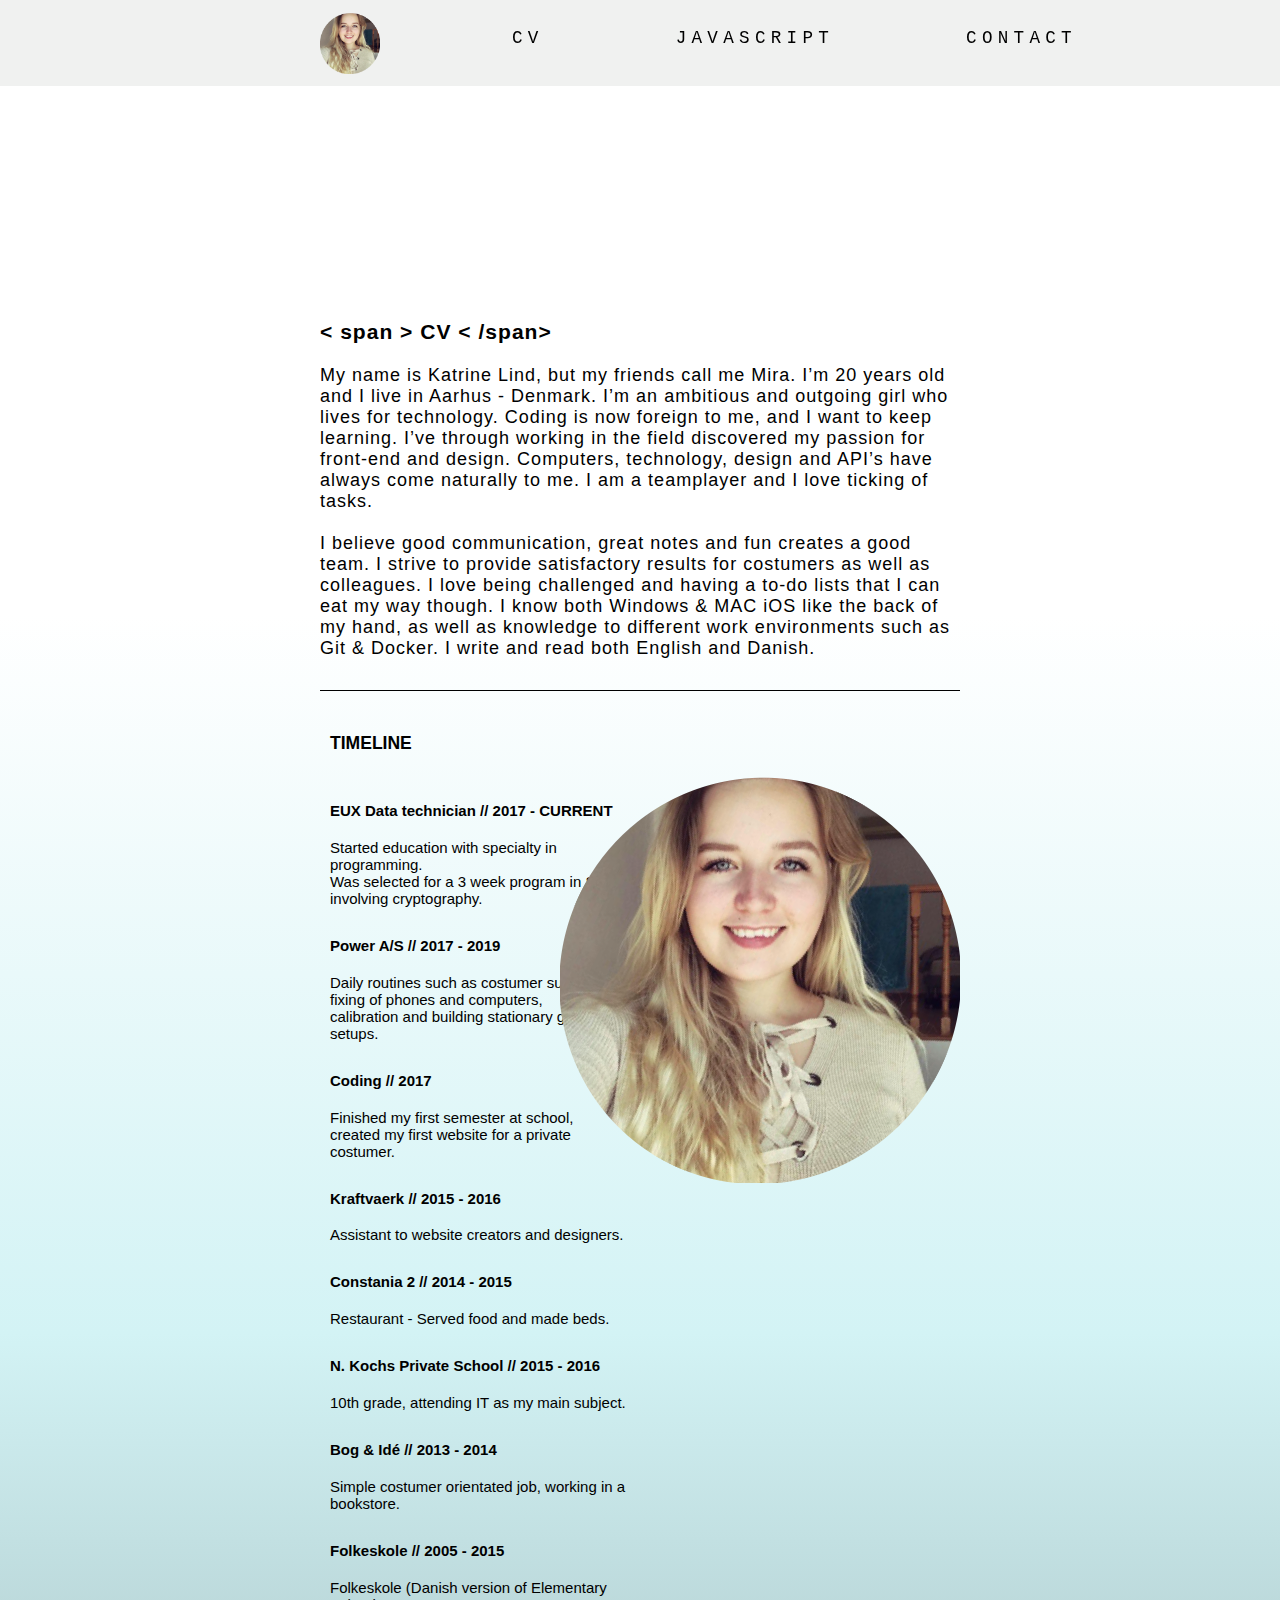
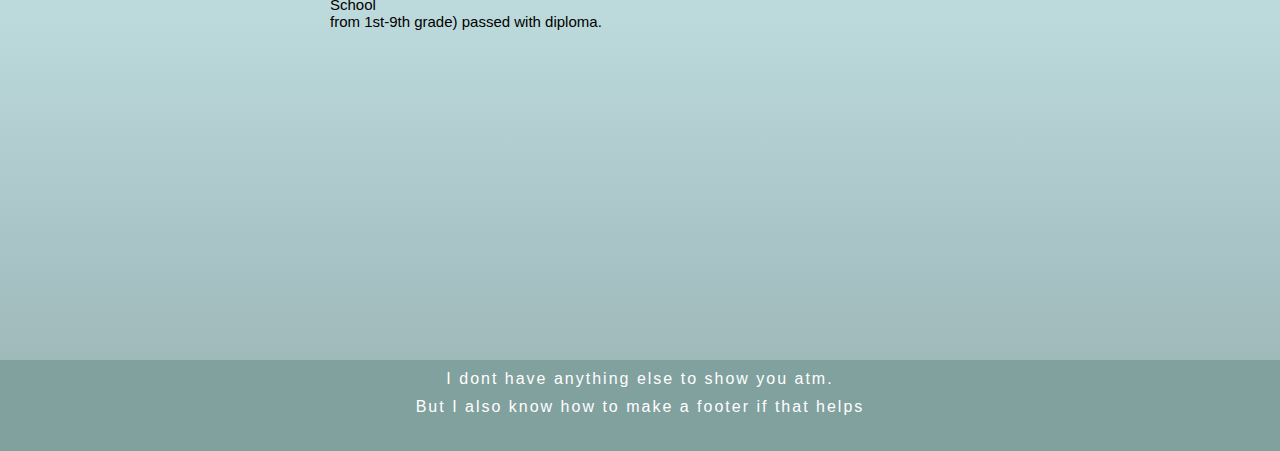
==== cv.html @ 9c689fbd "Add files via upload" ====
<!DOCTYPE html>
<html>
<head>
	<title>CV</title>
	<link rel="stylesheet" type="text/css" href="stylesheet.css">
	<style type="text/css"> body {background: linear-gradient(white 30%, #d3f3f5 ,#98b1b3 ); </style>
</head>
<body>

<div class="header" id="nav"">
		<span id="navText"><a href="index.html"><img src="pb.png" class="navImg" align="middle"></a></span>
		<span id="navText"><a href="cv.html">CV</a></span>
		<span id="navText"><a href="index.html">JAVASCRIPT</a></span>
		<span id="navText"><a href="index.html">CONTACT</a></span>
	</div>

<div class="cv">
	<div id="cvfirst">
	<span id="cvIntro">
		<p> <h3>< span > CV < /span></h3> 
			My name is Katrine Lind, but my friends call me Mira. I’m 20 years old and I live in Aarhus - Denmark. I’m an ambitious and outgoing girl who lives for technology. Coding is now foreign to me, and I want to keep learning. I’ve through working in the field discovered my passion for front-end and design. Computers, technology, design and API’s have always come naturally to me. I am a teamplayer and I love ticking of tasks. <br><br>
			I believe good communication, great notes and fun creates a good team. I strive to provide satisfactory results for costumers as well as colleagues. 
			I love being challenged and having a to-do lists that I can eat my way though. I know both Windows & MAC iOS like the back of my hand, as well as knowledge to different work environments such as Git & Docker. I write and read both English and Danish.
</p>
	</span>
</div>
	<span id="cvInfo">
		<ul id="cvInfo">
			<li><h3>TIMELINE</h3></li>
			<span id="cvImg"><img src="pb.png" id="cvImg" class="middle"></span>
			<li><h4>EUX Data technician  //  2017 - CURRENT </h4>Started education with specialty in programming.<br> Was selected for a 3 week program in Spain involving cryptography.</li>
			<li><h4>Power A/S  //  2017 - 2019 </h4>Daily routines such as costumer support, fixing of phones and computers, <br>calibration and building stationary gaming setups.</li>
			<li><h4>Coding //  2017 </h4>Finished my first semester at school,<br> created my first website for a private costumer. </li>
			<li><h4>Kraftvaerk //  2015 - 2016 </h4>Assistant to website creators and designers.</li>
			<li><h4>Constania  2 //  2014 - 2015 </h4>Restaurant - Served food and made beds.</li>
			<li><h4>N. Kochs Private School  //  2015 - 2016 </h4>10th grade, attending IT as my main subject.</li>
			<li><h4>Bog & Idé  //  2013 - 2014 </h4>Simple costumer orientated job, working in a bookstore.</li>
			<li><h4>Folkeskole //  2005 - 2015 </h4>Folkeskole (Danish version of Elementary School <br>from 1st-9th grade) passed with diploma.</li>
		</ul>
	</span>
</div>

<div class="footer">
	<span>
		<ul class="footer">
			<li class="lifooter">I dont have anything else to show you atm.</li>
			<li class="lifooter">But I also know how to make a footer if that helps</li>
		</ul>

	</span>
</div>
</body>
</html>
---- stylesheet.css ----
html {
	scroll-behavior: smooth;
}

body {
	margin: 0px;
}

a {
	text-decoration: none;
	color: black;
}

.header {
	padding: 1%;
	background-color: rgba(225, 227, 225, 0.5);
	padding-left: 20%;
	position: fixed;
  	top: 0;
  	width: 100%
}

#navText {
	font-family: monospace, serif;
	font-size: 110%;
	float: center;
	text-align: center;
	padding: 5%;
	font-weight: 400;
	letter-spacing: 0.3em;
}

@keyframes navText{
  0%   { width : 0; }
  100% { width: 100%; }
}
#navText {
  position: relative;
}
#navtext::after {
  content: ' ';
  position: absolute;
  top: 50%;
  left: 0;
  width: 100%;
  height: 1px;
  background: black;
  animation-name: strike;
  animation-duration: 4s;
  animation-timing-function: linear;
  animation-iteration-count: 1;
  animation-fill-mode: forwards; 
}

.navImg {
	width: 100%;
	max-width: 60px;
	height: auto;
}

.topPageImg {
	margin: 6%;
	width: 100%;
	max-width: 325px;
}

#topPage {
	background: linear-gradient(-175deg, #fff 0%, #fff 50%, black 50%, black 100%);
  	padding-bottom: 11em;
  	margin-top: 10em;
}

#topPageText {
	font-family: sans-serif;
	margin-top: 10em;
	position: absolute;
	right: 10%;
}

#topPageFirst {
	font-size: 20px;
}

#startBtn {
	border: none;
	padding: 0px;
	height: 550px;
}

#myCanvas {
	cursor: none;
	background-color: #43505b;
	display: none;
    left: 0;
    right: 0;
    margin:auto;
}

#game {
	background-color: black;
	width: 100%;
    text-align:center;
}

.howToSnake {
	margin-left: auto;
	margin-right: auto;
	width: 50%;
	display: block;
	padding-top: 50px;
	padding-bottom: 8%;
}

#googleMap {
		background: linear-gradient(160deg, black 0%, black 50%, #fff 50%, #fff 100%);
}

#googleMapPic {
	max-width: 500px;
	padding: 5%;
	border-radius: 30%;
	margin-right: 18em;
}

#googleMapText {
	margin-top: 18em;
	font-family: sans-serif;
	position: absolute;
	border-left: 1px solid black;
	padding-left: 20em;
}

ul, li {
	list-style-type: none;
	padding: 5px;
}

.content {
  padding: 16px;
}

.sticky {
  position: fixed;
  top: 0;
  width: 100%
}

.sticky,  {
	color: white;
}

.cv {
	margin: 20em;
}

#cvIntro {
	letter-spacing: 1px;
	font-weight: 400;
	font-family: sans-serif;
	font-size: 18px;
}

#cvfirst {
	border-bottom: solid 1px;
	padding-bottom: 2%;
}

#cvInfo {
	max-width: 50%;
	font-size: 15px;
	font-family: sans-serif;
}

#cvImg {
	position: absolute;
	right: 25%;
}

.footer {
	margin-top: 5%;
	background: #81a19e;
	color: white;
	margin-bottom: 0px;
	position: sticky;
	padding-bottom: 15px;
}

.lifooter {
	text-align: center;
	font-family: sans-serif;
	letter-spacing: 2px;

}
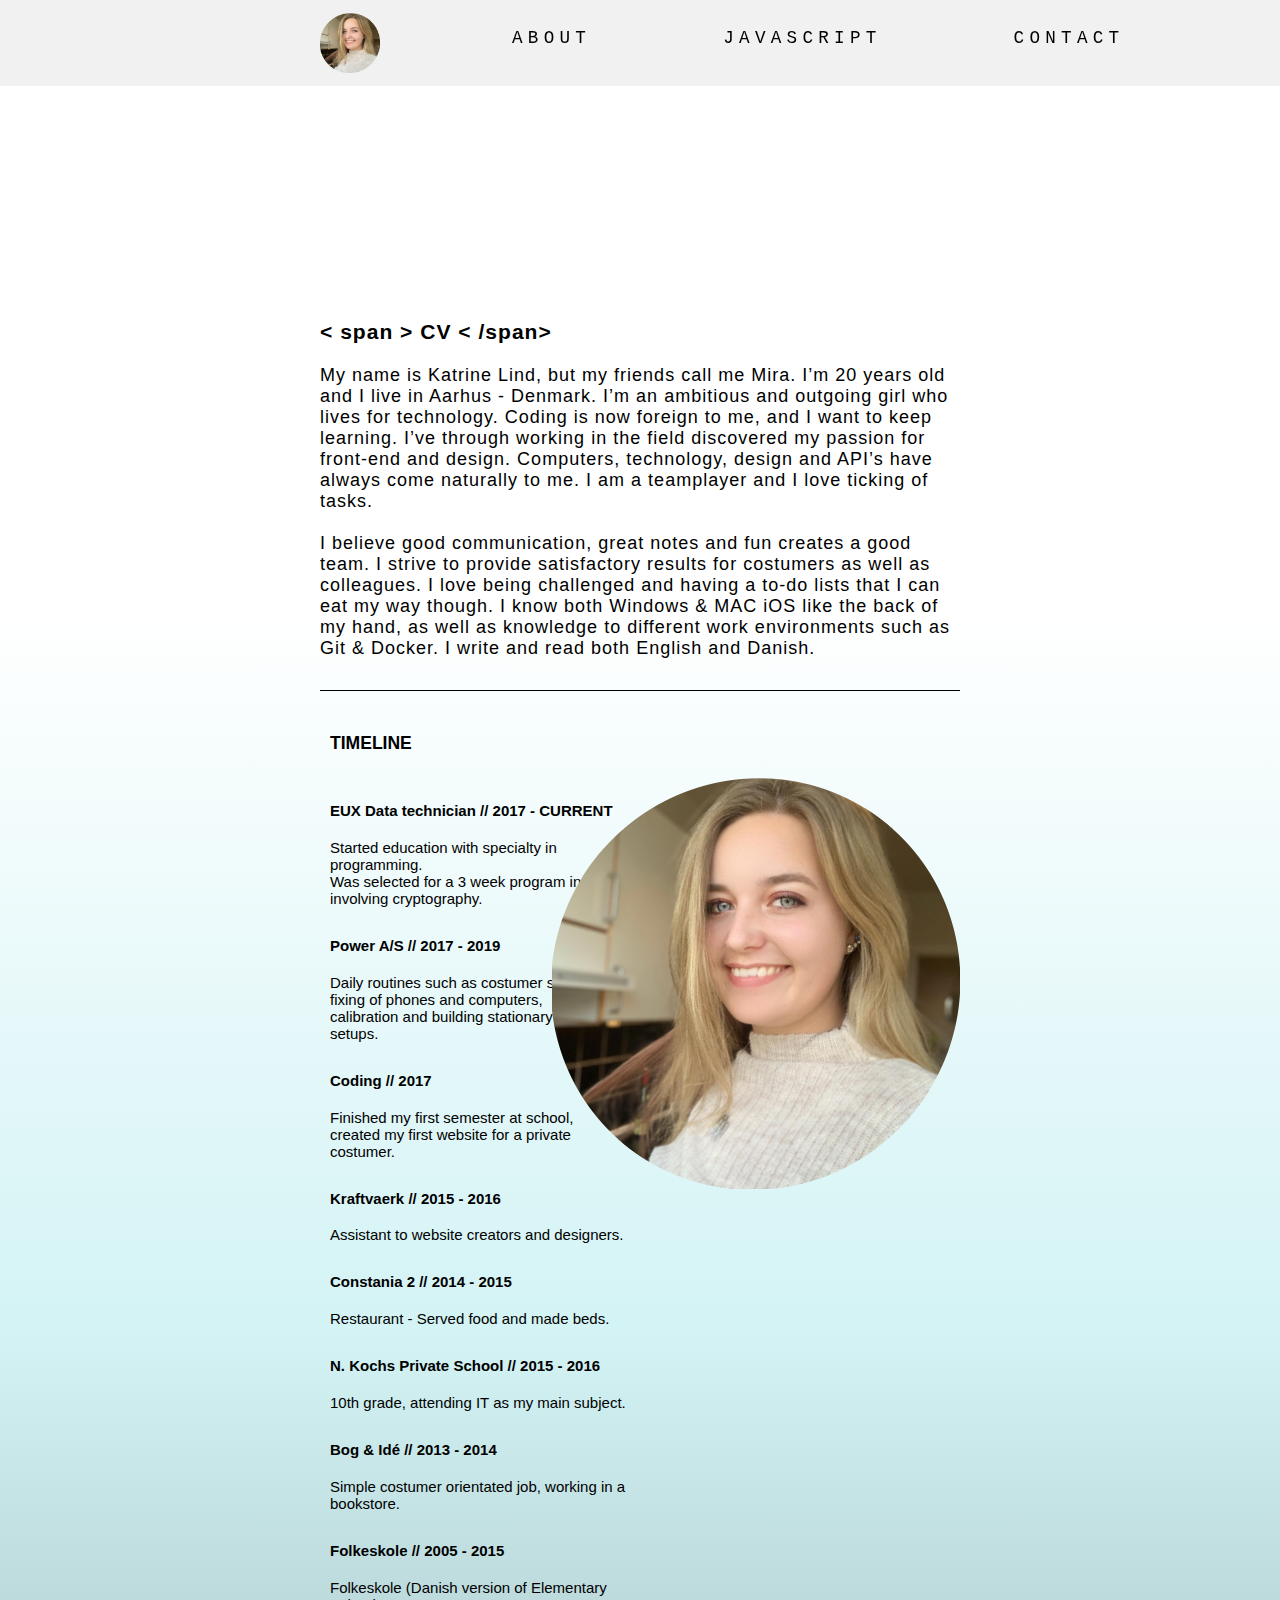
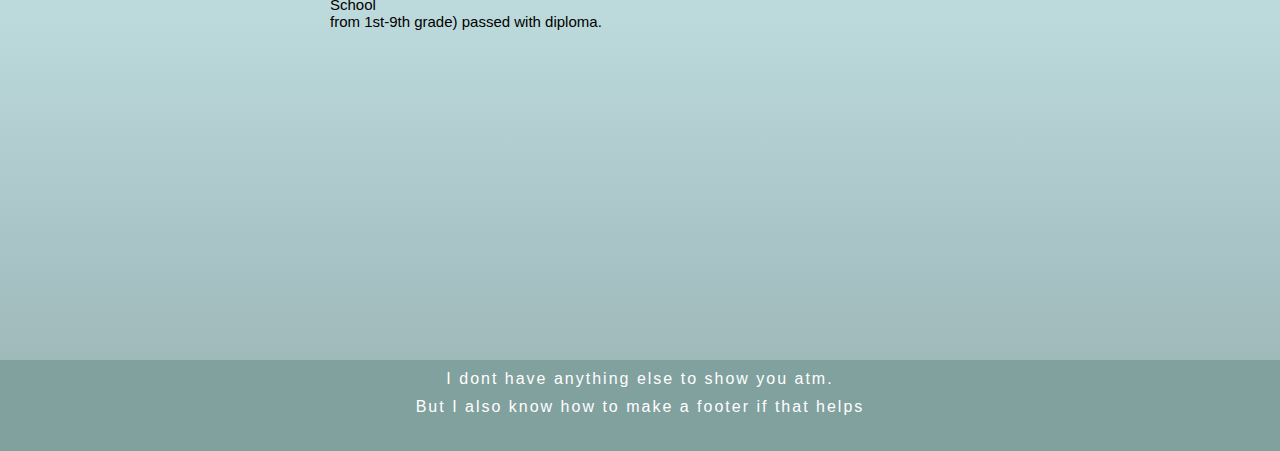
==== commit a49952da: "Update cv.html" ====
--- a/cv.html
+++ b/cv.html
@@ -9,7 +9,7 @@
 
 <div class="header" id="nav"">
 		<span id="navText"><a href="index.html"><img src="pb.png" class="navImg" align="middle"></a></span>
-		<span id="navText"><a href="cv.html">CV</a></span>
+		<span id="navText"><a href="cv.html">ABOUT</a></span>
 		<span id="navText"><a href="index.html">JAVASCRIPT</a></span>
 		<span id="navText"><a href="index.html">CONTACT</a></span>
 	</div>
@@ -50,4 +50,4 @@
 	</span>
 </div>
 </body>
-</html>+</html>
--- a/stylesheet.css
+++ b/stylesheet.css
@@ -30,27 +30,6 @@
 	letter-spacing: 0.3em;
 }
 
-@keyframes navText{
-  0%   { width : 0; }
-  100% { width: 100%; }
-}
-#navText {
-  position: relative;
-}
-#navtext::after {
-  content: ' ';
-  position: absolute;
-  top: 50%;
-  left: 0;
-  width: 100%;
-  height: 1px;
-  background: black;
-  animation-name: strike;
-  animation-duration: 4s;
-  animation-timing-function: linear;
-  animation-iteration-count: 1;
-  animation-fill-mode: forwards; 
-}
 
 .navImg {
 	width: 100%;
@@ -65,7 +44,7 @@
 }
 
 #topPage {
-	background: linear-gradient(-175deg, #fff 0%, #fff 50%, black 50%, black 100%);
+	background: linear-gradient(-175deg, #fff 0%, #fff 50%, #bacae3 50%, #bacae3 100%);
   	padding-bottom: 11em;
   	margin-top: 10em;
 }
@@ -85,6 +64,12 @@
 	border: none;
 	padding: 0px;
 	height: 550px;
+	transition: 0.3s;
+	border-radius: 50%;
+}
+
+#startBtn:hover {
+	border-radius: 10%;
 }
 
 #myCanvas {
@@ -97,7 +82,7 @@
 }
 
 #game {
-	background-color: black;
+	background: linear-gradient(#bacae3, #636c7a);
 	width: 100%;
     text-align:center;
 }
@@ -112,7 +97,7 @@
 }
 
 #googleMap {
-		background: linear-gradient(160deg, black 0%, black 50%, #fff 50%, #fff 100%);
+		background: linear-gradient(160deg, #636c7a 0%, #636c7a 50%, #fff 50%, #fff 100%);
 }
 
 #googleMapPic {
@@ -191,8 +176,3 @@
 	letter-spacing: 2px;
 
 }
-
-
-
-
-
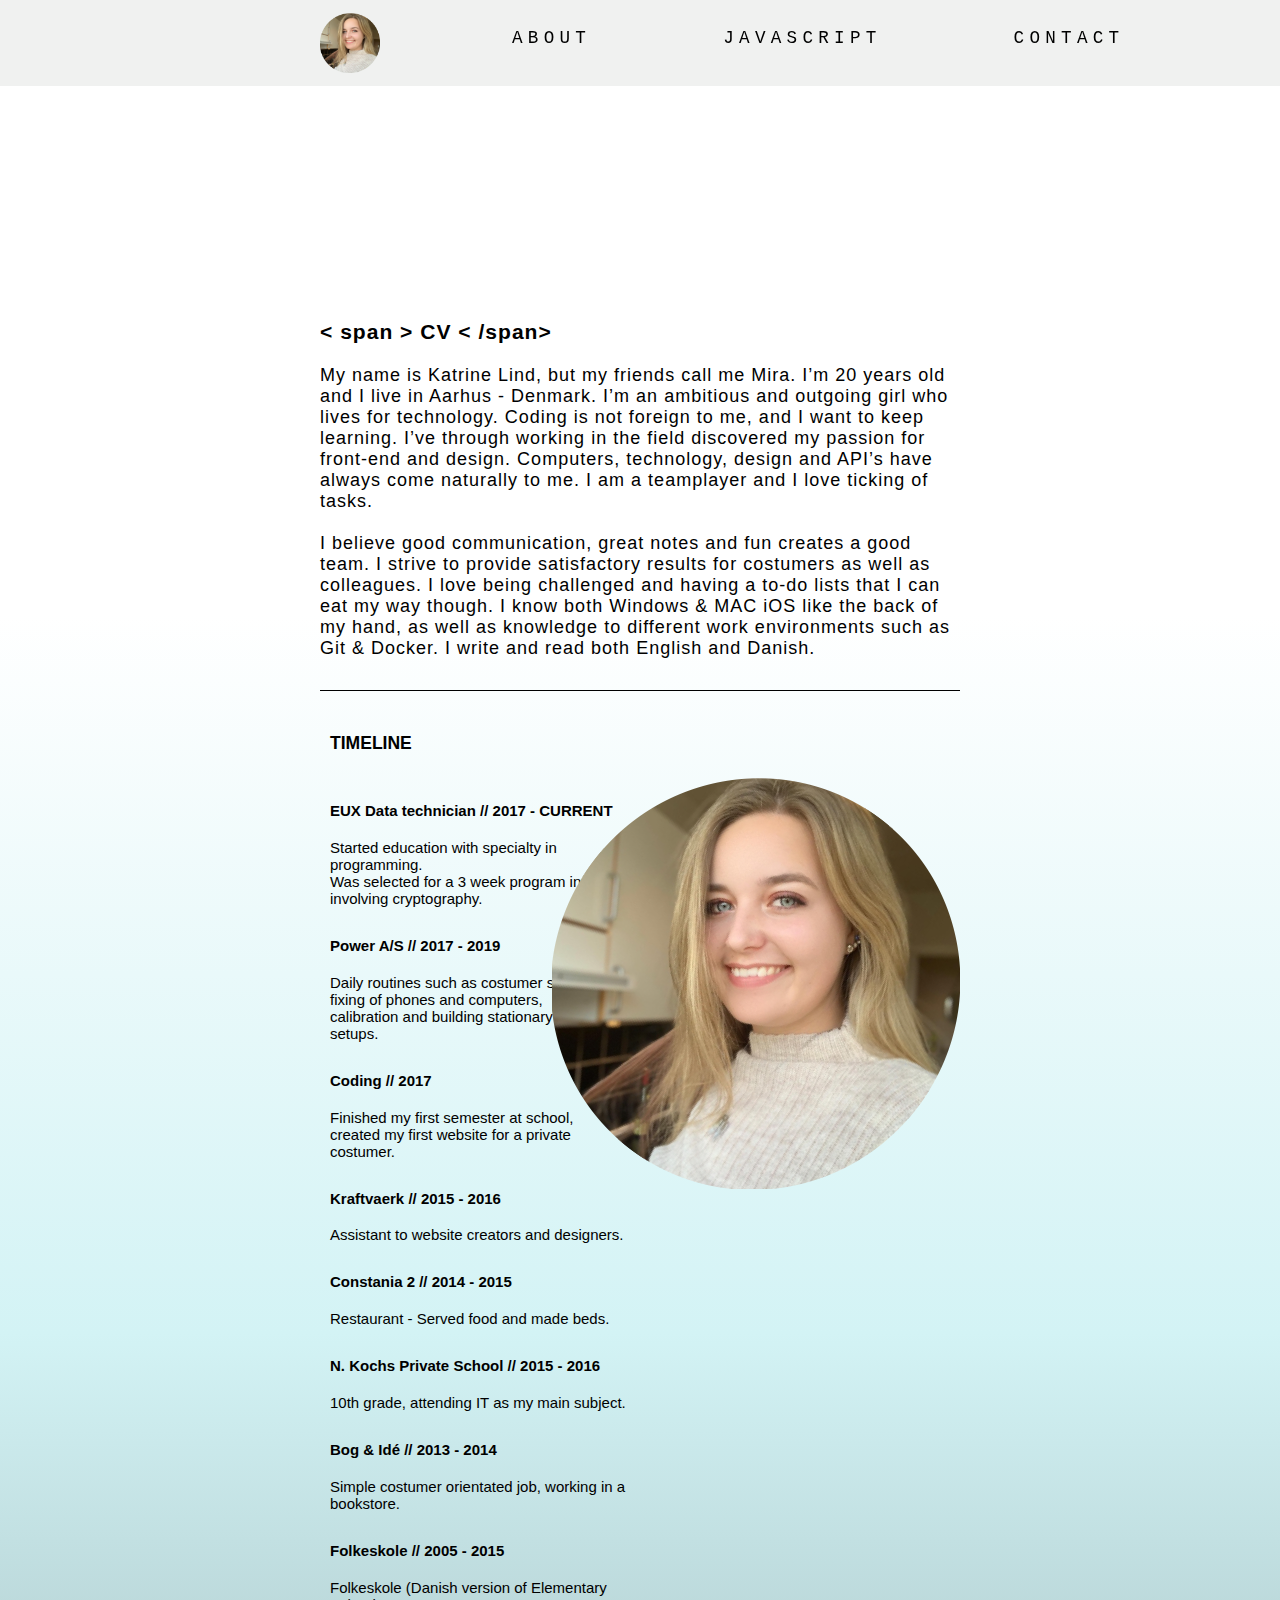
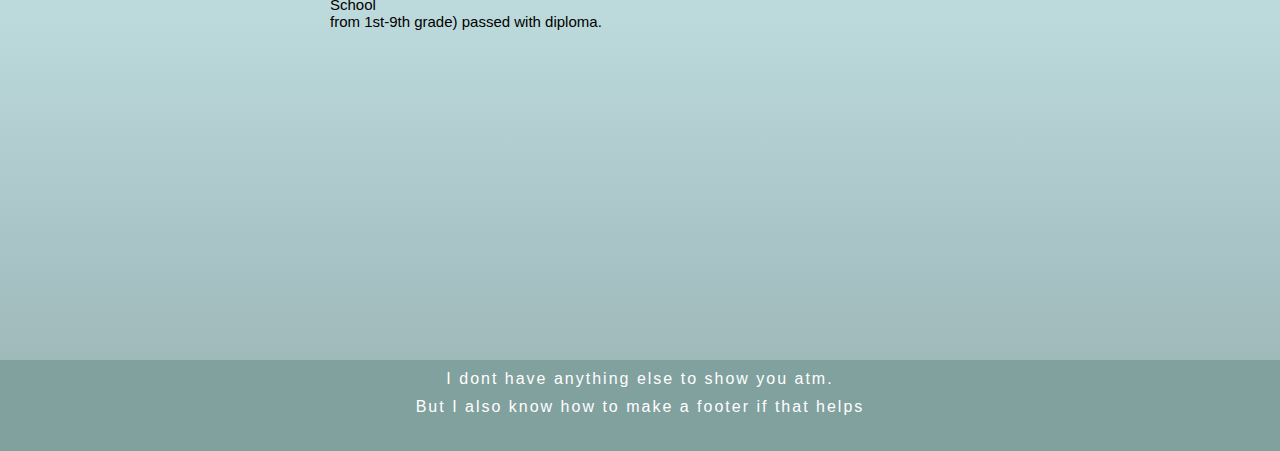
==== commit df6f6ad8: "Update cv.html" ====
--- a/cv.html
+++ b/cv.html
@@ -18,7 +18,7 @@
 	<div id="cvfirst">
 	<span id="cvIntro">
 		<p> <h3>< span > CV < /span></h3> 
-			My name is Katrine Lind, but my friends call me Mira. I’m 20 years old and I live in Aarhus - Denmark. I’m an ambitious and outgoing girl who lives for technology. Coding is now foreign to me, and I want to keep learning. I’ve through working in the field discovered my passion for front-end and design. Computers, technology, design and API’s have always come naturally to me. I am a teamplayer and I love ticking of tasks. <br><br>
+			My name is Katrine Lind, but my friends call me Mira. I’m 20 years old and I live in Aarhus - Denmark. I’m an ambitious and outgoing girl who lives for technology. Coding is not foreign to me, and I want to keep learning. I’ve through working in the field discovered my passion for front-end and design. Computers, technology, design and API’s have always come naturally to me. I am a teamplayer and I love ticking of tasks. <br><br>
 			I believe good communication, great notes and fun creates a good team. I strive to provide satisfactory results for costumers as well as colleagues. 
 			I love being challenged and having a to-do lists that I can eat my way though. I know both Windows & MAC iOS like the back of my hand, as well as knowledge to different work environments such as Git & Docker. I write and read both English and Danish.
 </p>
